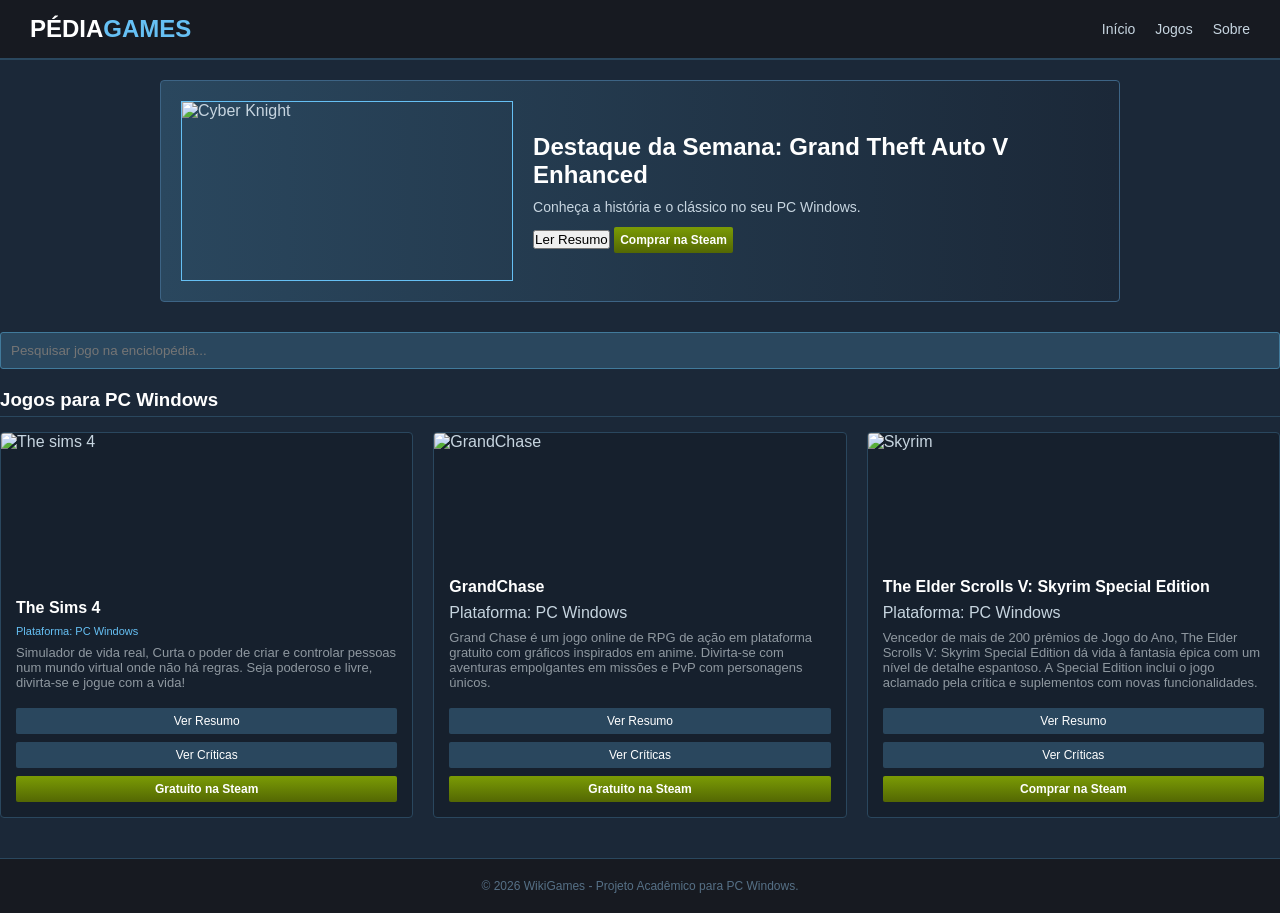
==== index.html @ 30bc3f7d "mudando a crítica de gc" ====
<!DOCTYPE html>
<html lang="pt-BR">
<head>
    <meta charset="UTF-8">
    <meta name="viewport" content="width=device-width, initial-scale=1.0">
    <title>PédiaGames</title>
    <link rel="stylesheet" href="style.css">
</head>
<body>
    <!-- Cabeçalho -->
    <header>
        <div class="logo">Pédia<span>Games</span></div>
        <nav>
            <ul>
                <li><a href="#">Início</a></li>
                <li><a href="#" onclick="mostrarInfo('Jogos Disponíveis', '📚 Jogos catalogados na enciclopédia:\n\n• The Sims 4\n• GrandChase\n• The Elder Scrolls V: Skyrim Special Edition\n• Grand Theft Auto V Enhanced')">Jogos</a></li>
                <li><a href="#" onclick="mostrarInfo('Sobre o PédiaGames', 'O PédiaGames é uma enciclopédia digital desenvolvida para entusiastas de PC Windows. Nosso objetivo é catalogar informações essenciais, histórias e resumos rápidos dos melhores jogos de computador, servindo como um guia prático e acessível.')">Sobre</a></li>
            </ul>
        </nav>
    </header>

    <!-- Conteúdo Principal -->
    <div class="container">

        <!-- Destaque -->
       <div class="destaque">
    <img src="https://shared.fastly.steamstatic.com/store_item_assets/steam/apps/3240220/4c8d7ce5142a528bdac68c093bd1bcc720e2baee/capsule_616x353.jpg?t=1781187782" alt="Cyber Knight">
    <div class="destaque-info">
        <h2>Destaque da Semana: Grand Theft Auto V Enhanced</h2>
        <p>Conheça a história e o clássico no seu PC Windows.</p>
     <button onclick="mostrarInfo('Grand Theft Auto V Enhanced', 'Grand Theft Auto V no PC é a versão definitiva e tecnicamente mais avançada do clássico da Rockstar Games. Focado na experiência completa de mundo aberto, o título oferece gráficos em altíssima resolução, taxa de quadros desbloqueada, suporte a monitores ultrawide, resoluções em até 4K e uma vasta gama de configurações gráficas avançadas para personalização. O jogo brilha fortemente no aspecto online através do GTA Online, um mundo dinâmico e multijogador em constante evolução. Nele, você pode construir seu próprio império criminoso, participar de golpes elaborados (heists), corridas e eventos junto com amigos, com servidores que suportam comunidades ativas, conteúdos atualizados regularmente e suporte completo a mods na campanha solo para enriquecer ainda mais a experiência.')">Ler Resumo</button>
     <a href="https://store.steampowered.com/app/3240220/Grand_Theft_Auto_V_Enhanced/" target="_blank" class="btn-steam">Comprar na Steam</a>
    </div>
</div>
        </div>

        <!-- Pesquisa -->
        <div class="filtros">
            <input type="text" id="pesquisa" placeholder="Pesquisar jogo na enciclopédia..." onkeyup="filtrarJogos()">
        </div>

        <!-- Lista de Jogo
         <!-- Lista de Jogos (Apenas PC Windows) -->
        <h3>Jogos para PC Windows</h3>
        <div class="grid-jogos" id="listaJogos">
            
           <!-- Card 1 -->
            <div class="card-jogo">
                <img src="https://shared.fastly.steamstatic.com/store_item_assets/steam/apps/1222670/header.jpg?t=1790028362" alt="The sims 4">
                <div class="card-body">
                    <h4>The Sims 4</h4>
                    <div class="categoria">Plataforma: PC Windows</div>
                    <p class="descricao-curta">Simulador de vida real, Curta o poder de criar e controlar pessoas num mundo virtual onde não há regras. Seja poderoso e livre, divirta-se e jogue com a vida!</p>
                    <div class="botoes-card">
                        <button class="btn-info" onclick="mostrarInfo('The Sims 4', 'The Sims 4 é o quarto título da aclamada franquia de simuladores de vida desenvolvida pela Maxis e publicada pela Electronic Arts (EA). Lançado originalmente para PC, o jogo redefine a experiência de criar e controlar pessoas virtuais, conhecidas como Sims, em um mundo aberto a escolhas, criatividade e personalização.')">Ver Resumo</button>
<!-- Botão de Avaliações específico do The Sims 4 -->
                        <button class="btn-info" onclick="mostrarInfo('The sims 4 - Avaliações', '⭐ Nota da Crítica: 4.3 de 5 estrelas (⭐⭐⭐⭐☆).\n\n💬 Análise:\n O simulador merece 5 estrelas em criatividade e ferramentas de criação, mas cai para 3 estrelas ou menos no quesito custo-benefício e estabilidade técnica')">Ver Críticas</button>
                       
                     <a href="https://store.steampowered.com/app/1222670/The_Sims_4/" target="_blank" class="btn-steam">Gratuito na Steam</a>
                    </div>
                </div>
            </div>

            <!-- Card 2 -->
            <div class="card-jogo">
                <img src="https://shared.fastly.steamstatic.com/store_item_assets/steam/apps/985810/c6dff0803e0d9a9b2a415cd40c4cfa3bd846d091/header.jpg?t=1786514946" alt="GrandChase">
                <div class="card-body">
                    <h4>GrandChase</h4>
                    <div class="categoria-plataforma">Plataforma: PC Windows</div>
                    <p class="descricao-curta">Grand Chase é um jogo online de RPG de ação em plataforma gratuito com gráficos inspirados em anime. Divirta-se com aventuras empolgantes em missões e PvP com personagens únicos.</p>
                    <div class="botoes-card">
                        <button class="btn-info" onclick="mostrarInfo('GrandChase', 'Grand Chase (atualmente relançado como Grand Chase Classic) é um jogo online gratuito no estilo ação RPG de plataforma 2D (side-scrolling) com gráficos inspirados em anime, desenvolvido pela empresa sul-coreana KOG. O jogo marcou gerações e conquistou uma legião enorme de fãs ao redor do mundo, especialmente no Brasil.')">Ver Resumo</button>
                       <!-- Botão de Avaliações específico do GrandChase -->
                        <button class="btn-info" onclick="mostrarInfo('Grandchase- Avaliações', '⭐ Nota da Crítica:  5 de 5 estrelas (⭐⭐⭐☆☆).\n\n💬 Análise:\n  O jogo merece 5 estrelas como uma viagem no tempo para quem quer matar a saudade dos velhos tempos, mas cai para 2 estrelas na opinião de quem busca um RPG equilibrado, moderno e que respeite o tempo e o bolso do jogador \n \n JOGAÇO!!!\'\'')">Ver Críticas</button>
                        <a href="https://store.steampowered.com/app/985810/GrandChase/" target="_blank" class="btn-steam">Gratuito na Steam</a>
                    </div>
                </div>
            </div>

            <!-- Card 3 -->
            <div class="card-jogo">
                <img src="https://shared.fastly.steamstatic.com/store_item_assets/steam/apps/489830/header.jpg?t=1786648247" alt="Skyrim">
                <div class="card-body">
                    <h4>The Elder Scrolls V: Skyrim Special Edition</h4>
                    <div class="categoria-plataforma">Plataforma: PC Windows</div>
                    <p class="descricao-curta">Vencedor de mais de 200 prêmios de Jogo do Ano, The Elder Scrolls V: Skyrim Special Edition dá vida à fantasia épica com um nível de detalhe espantoso. A Special Edition inclui o jogo aclamado pela crítica e suplementos com novas funcionalidades.</p>
                    <div class="botoes-card">
                        <button class="btn-info" onclick="mostrarInfo('The Elder Scrolls V: Skyrim Special Edition', 'The Elder Scrolls V: Skyrim Special Edition é a versão remasterizada e definitiva do aclamado RPG de mundo aberto da Bethesda, ambientada na gélida província de Skyrim. Na pele do Dragonborn, o único capaz de deter o retorno do dragão ancestral Alduin, você explora livremente um vasto território tomado por uma guerra civil, desenvolvendo seu próprio estilo de combate — seja com espadas, arcos ou magias. Esta edição aprimorada reúne gráficos totalmente remodelados, todos os três DLCs oficiais (Dawnguard, Hearthfire e Dragonborn) e suporte completo a mods na versão de PC, elevando a imersão e a liberdade de escolha a um patamar lendário.')">Ver Resumo</button>
                        <!-- Botão de Avaliações específico do Skyrim -->
                        <button class="btn-info" onclick="mostrarInfo('Skyrim - Avaliações', '⭐ Nota da Crítica: 4.6 de 5 estrelas (⭐⭐⭐⭐⭐).\n\n💬 Análise:\n O jogo merece 5 estrelas indiscutíveis pelo conteúdo, longevidade infinita e impacto no mundo dos games, mas cai para 3.5 estrelas no quesito \'polimento técnico e suporte oficial aos países que falam português.\'')">Ver Críticas</button>
                        <a href="https://store.steampowered.com/app/489830/The_Elder_Scrolls_V_Skyrim_Special_Edition/?l=portuguese" target="_blank" class="btn-steam">Comprar na Steam</a>
                    </div>
                </div>
            </div>

        </div>

    </div>
    <!-- Rodapé -->
    <footer>
        <p>&copy; 2026 WikiGames - Projeto Acadêmico para PC Windows.</p>
    </footer>
    <!-- Modal Informativo -->
    <div class="modal" id="modalWiki">
        <div class="modal-conteudo">
            <h3 id="tituloModal">Título do Jogo</h3>
            <p id="textoModal">Informações detalhadas...</p>
            <button class="fechar-modal" onclick="fecharModal()">Fechar</button>
        </div>
    </div>

    <script src="script.js"></script>
</body>
</html>
---- style.css ----
* {
    margin: 0;
    padding: 0;
    box-sizing: border-box;
    font-family: Arial, sans-serif;
}

body {
    background-color: #1b2838;
    color: #c7d5e0;
}

/* Cabeçalho */
header {
    background-color: #171a21;
    padding: 15px 30px;
    display: flex;
    justify-content: space-between;
    align-items: center;
    border-bottom: 2px solid #2a475e;
}

.logo {
    color: #ffffff;
    font-size: 24px;
    font-weight: bold;
    text-transform: uppercase;
}

.logo span {
    color: #66c0f4;
}

nav ul {
    list-style: none;
    display: flex;
    gap: 20px;
}

nav ul li a {
    color: #c7d5e0;
    text-decoration: none;
    font-size: 14px;
}

nav ul li a:hover {
    color: #ffffff;
}

/* Container Principal */
.container {
    max-width: 1000px;
    margin: 20px auto;
    padding: 0 20px;
}

/* Banner de Destaque */
.destaque {
    background: linear-gradient(to right, #2a475e, #1b2838);
    border: 1px solid #3d6485;
    padding: 20px;
    margin-bottom: 30px;
    display: flex;
    gap: 20px;
    align-items: center;
    border-radius: 4px;
}

.destaque img {
    width: 350px;
    height: 180px;
    object-fit: cover;
    border: 1px solid #66c0f4;
}

.destaque-info h2 {
    color: #ffffff;
    margin-bottom: 10px;
}

.destaque-info p {
    margin-bottom: 15px;
    font-size: 14px;
}

/* Campo de Pesquisa */
.filtros {
    margin-bottom: 20px;
}

.filtros input {
    width: 100%;
    padding: 10px;
    background-color: #2a475e;
    border: 1px solid #417a9b;
    color: white;
    border-radius: 3px;
}

/* Grade de Cards */
h3 {
    color: #ffffff;
    margin-bottom: 15px;
    border-bottom: 1px solid #2a475e;
    padding-bottom: 5px;
}

.grid-jogos {
    display: grid;
    grid-template-columns: repeat(3, 1fr);
    gap: 20px;
}

.card-jogo {
    background-color: #16202d;
    border: 1px solid #2a475e;
    border-radius: 4px;
    overflow: hidden;
    transition: transform 0.2s;
    display: flex;
    flex-direction: column;
    justify-content: space-between;
}

.card-jogo:hover {
    transform: scale(1.03);
    border-color: #66c0f4;
}

.card-jogo img {
    width: 100%;
    height: 130px;
    object-fit: cover;
}

.card-body {
    padding: 15px;
    display: flex;
    flex-direction: column;
    gap: 8px;
}

.card-body h4 {
    color: #ffffff;
    font-size: 16px;
}

.categoria {
    font-size: 11px;
    color: #66c0f4;
}

.descricao-curta {
    font-size: 13px;
    color: #8f98a0;
    margin-bottom: 5px;
}

/* Botões do Card */
.botoes-card {
    display: flex;
    flex-direction: column;
    gap: 8px;
    margin-top: 5px;
}

.btn-info {
    background: #2a475e;
    border: none;
    color: white;
    padding: 6px;
    border-radius: 2px;
    cursor: pointer;
    font-size: 12px;
}

.btn-info:hover {
    background: #3d6485;
}

.btn-steam {
    background: linear-gradient(to bottom, #799905 5%, #536703 100%);
    border: none;
    color: white;
    padding: 6px;
    border-radius: 2px;
    text-align: center;
    text-decoration: none;
    font-size: 12px;
    font-weight: bold;
}

.btn-steam:hover {
    background: linear-gradient(to bottom, #8fae08 5%, #607904 100%);
}

/* Rodapé */
footer {
    text-align: center;
    padding: 20px;
    margin-top: 40px;
    background-color: #171a21;
    color: #567086;
    font-size: 12px;
    border-top: 1px solid #2a475e;
}

/* Modal */
.modal {
    display: none;
    position: fixed;
    top: 0; left: 0; width: 100%; height: 100%;
    background-color: rgba(0,0,0,0.8);
    justify-content: center;
    align-items: center;
}

.modal-conteudo {
    background-color: #2a475e;
    padding: 30px;
    border-radius: 5px;
    text-align: left;
    width: 400px;
    border: 1px solid #66c0f4;
    display: flex;
    flex-direction: column;
    gap: 15px;
}

.modal-conteudo h3 {
    color: #ffffff;
    border-bottom: 1px solid #417a9b;
    padding-bottom: 5px;
}

.modal-conteudo p {
    font-size: 14px;
    line-height: 1.5;
    color: #c7d5e0;
}

.fechar-modal {
    background-color: #c0392b;
    color: white;
    border: none;
    padding: 8px;
    border-radius: 3px;
    cursor: pointer;
    font-size: 12px;
    align-self: flex-end;
}
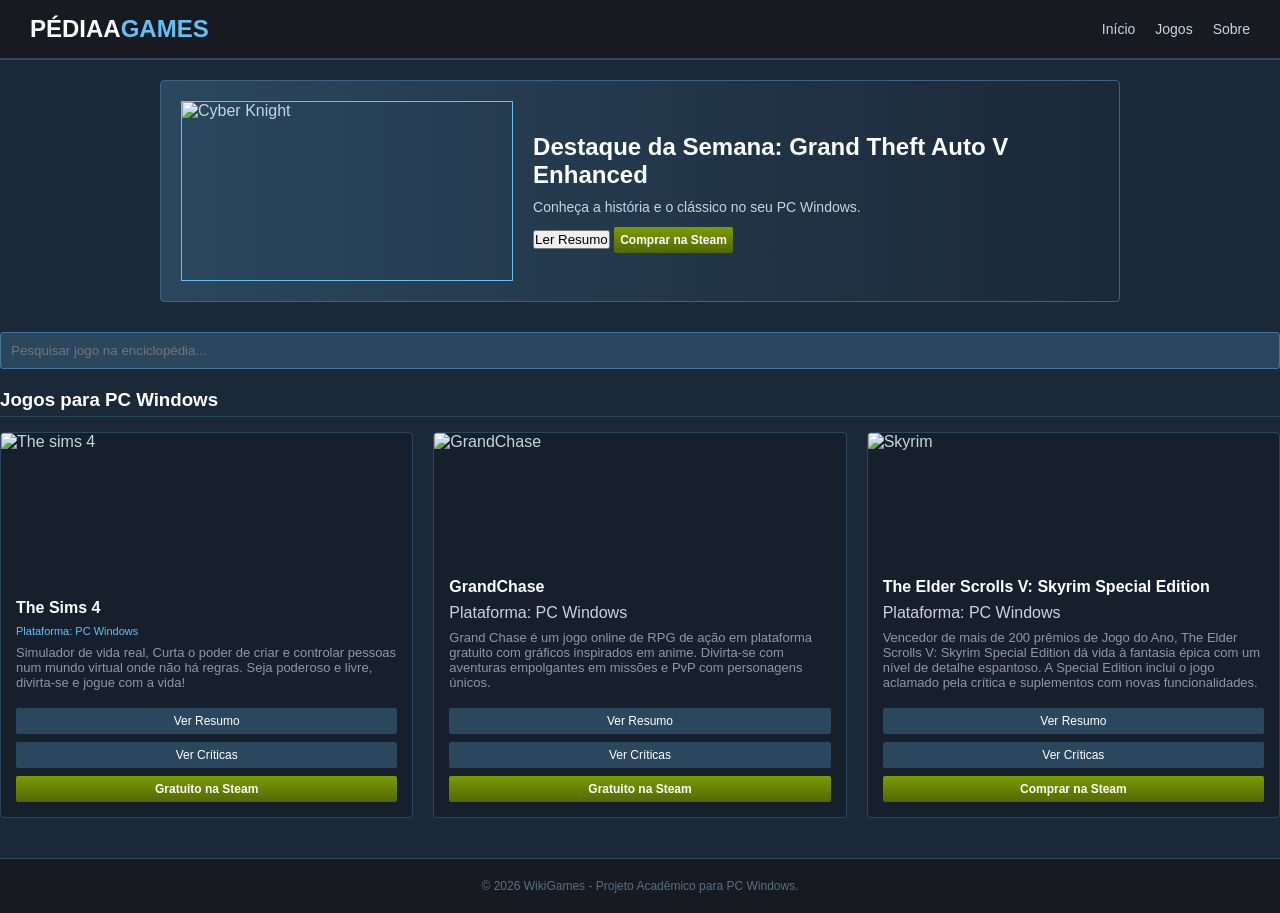
==== commit f9ce7c4e: "mudar titulo" ====
--- a/index.html
+++ b/index.html
@@ -9,7 +9,7 @@
 <body>
     <!-- Cabeçalho -->
     <header>
-        <div class="logo">Pédia<span>Games</span></div>
+        <div class="logo">Pédiaa<span>Games</span></div>
         <nav>
             <ul>
                 <li><a href="#">Início</a></li>
@@ -62,16 +62,16 @@
             </div>
 
             <!-- Card 2 -->
-            <div class="card-jogo">
+            <div class="card-jogo"!>
                 <img src="https://shared.fastly.steamstatic.com/store_item_assets/steam/apps/985810/c6dff0803e0d9a9b2a415cd40c4cfa3bd846d091/header.jpg?t=1786514946" alt="GrandChase">
                 <div class="card-body">
                     <h4>GrandChase</h4>
-                    <div class="categoria-plataforma">Plataforma: PC Windows</div>
+                    <div class="categoria-plataforma">Plataforma: PC Windows</div> 
                     <p class="descricao-curta">Grand Chase é um jogo online de RPG de ação em plataforma gratuito com gráficos inspirados em anime. Divirta-se com aventuras empolgantes em missões e PvP com personagens únicos.</p>
                     <div class="botoes-card">
                         <button class="btn-info" onclick="mostrarInfo('GrandChase', 'Grand Chase (atualmente relançado como Grand Chase Classic) é um jogo online gratuito no estilo ação RPG de plataforma 2D (side-scrolling) com gráficos inspirados em anime, desenvolvido pela empresa sul-coreana KOG. O jogo marcou gerações e conquistou uma legião enorme de fãs ao redor do mundo, especialmente no Brasil.')">Ver Resumo</button>
                        <!-- Botão de Avaliações específico do GrandChase -->
-                        <button class="btn-info" onclick="mostrarInfo('Grandchase- Avaliações', '⭐ Nota da Crítica:  5 de 5 estrelas (⭐⭐⭐☆☆).\n\n💬 Análise:\n  O jogo merece 5 estrelas como uma viagem no tempo para quem quer matar a saudade dos velhos tempos, mas cai para 2 estrelas na opinião de quem busca um RPG equilibrado, moderno e que respeite o tempo e o bolso do jogador \n \n JOGAÇO!!!\'\'')">Ver Críticas</button>
+                        <button class="btn-info" onclick="mostrarInfo('Grandchase- Avaliações', '⭐ Nota da Crítica:  3.3 de 5 estrelas (⭐⭐⭐☆☆).\n\n💬 Análise:\n  O jogo merece 5 estrelas como uma viagem no tempo para quem quer matar a saudade dos velhos tempos, mas cai para 2 estrelas na opinião de quem busca um RPG equilibrado, moderno e que respeite o tempo e o bolso do jogador \n \n \'\'')">Ver Críticas</button>
                         <a href="https://store.steampowered.com/app/985810/GrandChase/" target="_blank" class="btn-steam">Gratuito na Steam</a>
                     </div>
                 </div>
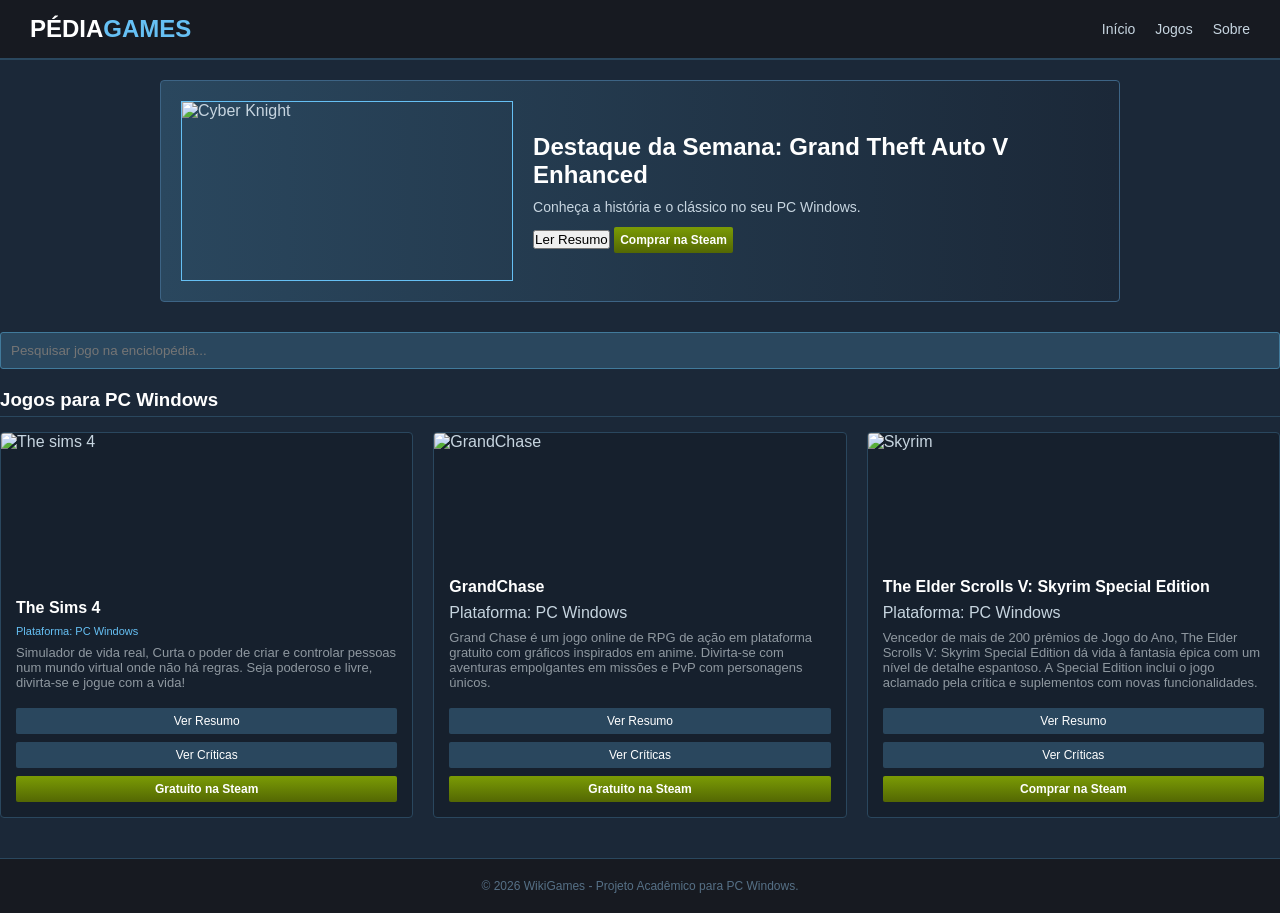
==== commit 3d07b28e: "mudar titulo" ====
--- a/index.html
+++ b/index.html
@@ -9,7 +9,7 @@
 <body>
     <!-- Cabeçalho -->
     <header>
-        <div class="logo">Pédiaa<span>Games</span></div>
+        <div class="logo">Pédia<span>Games</span></div>
         <nav>
             <ul>
                 <li><a href="#">Início</a></li>
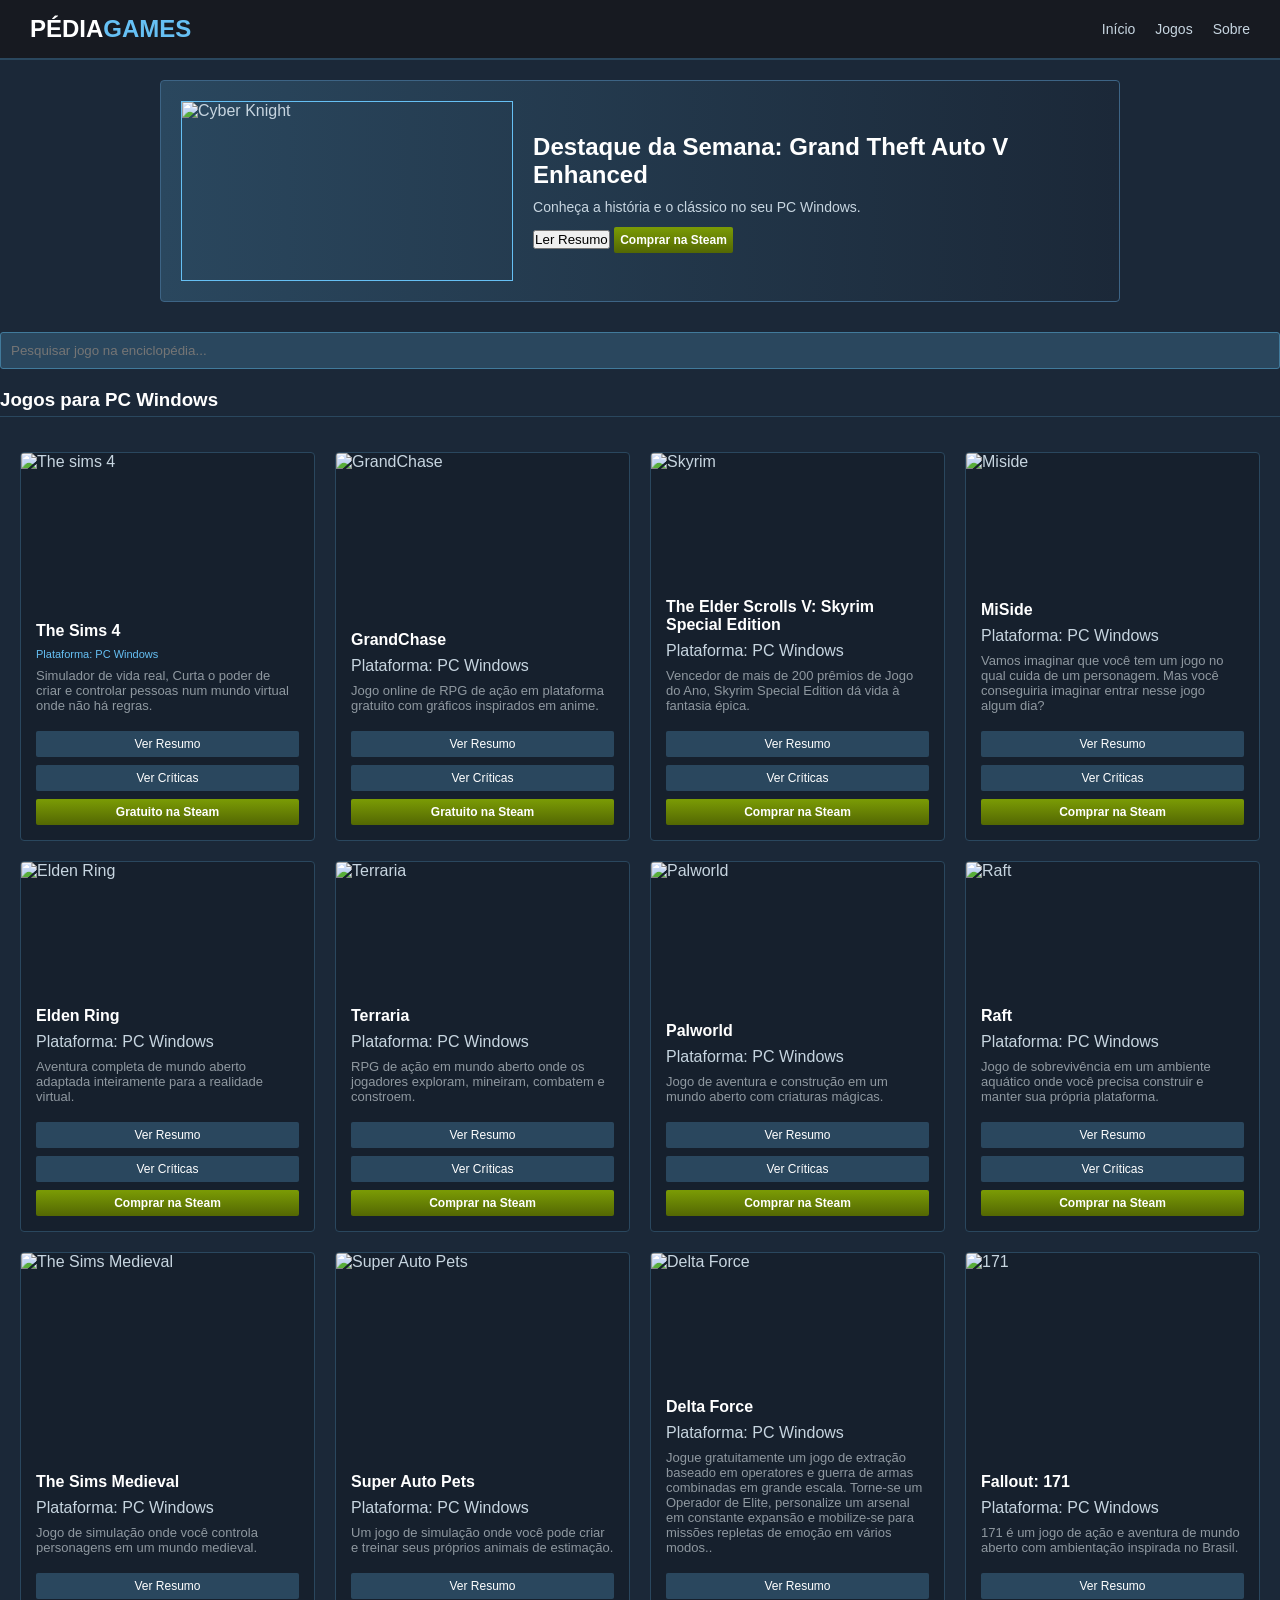
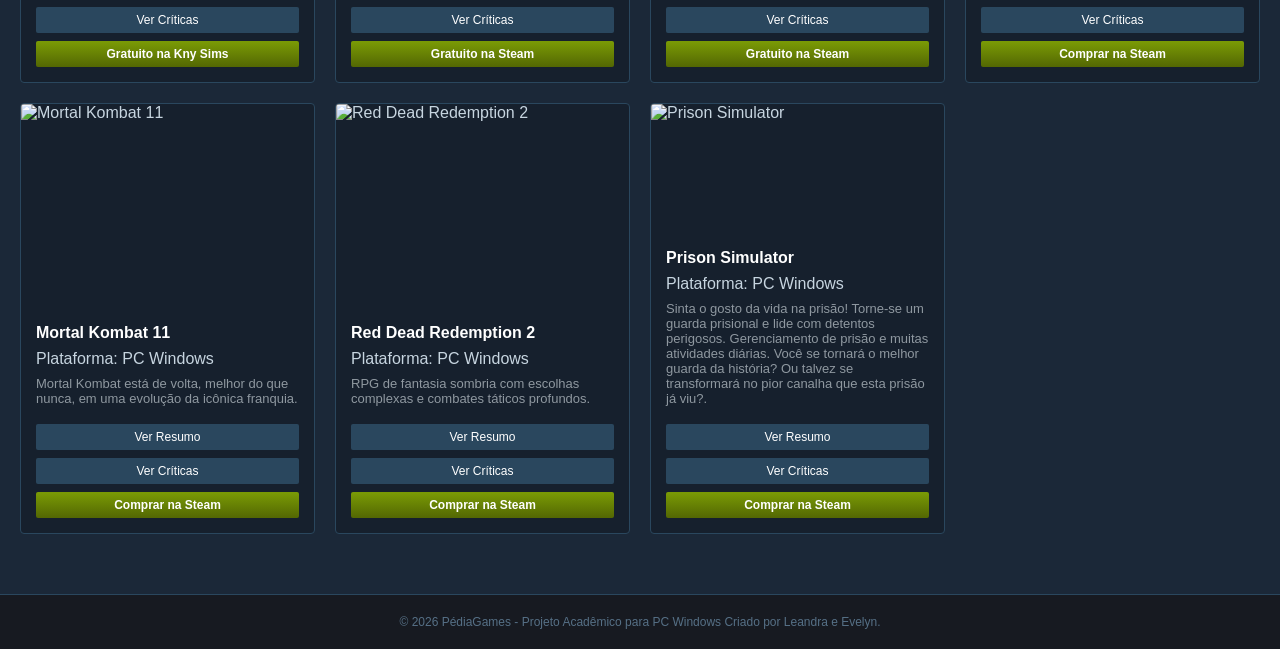
==== commit 0c361c56: "lista de jogos e rodape" ====
--- a/index.html
+++ b/index.html
@@ -1,6 +1,7 @@
 <!DOCTYPE html>
 <html lang="pt-BR">
 <head>
+   <head> <meta name="viewport" content="width=device-width, initial-scale=1.0"> </head>
     <meta charset="UTF-8">
     <meta name="viewport" content="width=device-width, initial-scale=1.0">
     <title>PédiaGames</title>
@@ -38,67 +39,239 @@
         <div class="filtros">
             <input type="text" id="pesquisa" placeholder="Pesquisar jogo na enciclopédia..." onkeyup="filtrarJogos()">
         </div>
-
-        <!-- Lista de Jogo
-         <!-- Lista de Jogos (Apenas PC Windows) -->
+<!-- Lista de Jogos (Apenas PC Windows) -->
         <h3>Jogos para PC Windows</h3>
         <div class="grid-jogos" id="listaJogos">
             
-           <!-- Card 1 -->
+            <!-- Card 1: The Sims 4 -->
             <div class="card-jogo">
                 <img src="https://shared.fastly.steamstatic.com/store_item_assets/steam/apps/1222670/header.jpg?t=1790028362" alt="The sims 4">
                 <div class="card-body">
                     <h4>The Sims 4</h4>
                     <div class="categoria">Plataforma: PC Windows</div>
-                    <p class="descricao-curta">Simulador de vida real, Curta o poder de criar e controlar pessoas num mundo virtual onde não há regras. Seja poderoso e livre, divirta-se e jogue com a vida!</p>
-                    <div class="botoes-card">
-                        <button class="btn-info" onclick="mostrarInfo('The Sims 4', 'The Sims 4 é o quarto título da aclamada franquia de simuladores de vida desenvolvida pela Maxis e publicada pela Electronic Arts (EA). Lançado originalmente para PC, o jogo redefine a experiência de criar e controlar pessoas virtuais, conhecidas como Sims, em um mundo aberto a escolhas, criatividade e personalização.')">Ver Resumo</button>
-<!-- Botão de Avaliações específico do The Sims 4 -->
-                        <button class="btn-info" onclick="mostrarInfo('The sims 4 - Avaliações', '⭐ Nota da Crítica: 4.3 de 5 estrelas (⭐⭐⭐⭐☆).\n\n💬 Análise:\n O simulador merece 5 estrelas em criatividade e ferramentas de criação, mas cai para 3 estrelas ou menos no quesito custo-benefício e estabilidade técnica')">Ver Críticas</button>
-                       
-                     <a href="https://store.steampowered.com/app/1222670/The_Sims_4/" target="_blank" class="btn-steam">Gratuito na Steam</a>
-                    </div>
-                </div>
-            </div>
-
-            <!-- Card 2 -->
-            <div class="card-jogo"!>
+                    <p class="descricao-curta">Simulador de vida real, Curta o poder de criar e controlar pessoas num mundo virtual onde não há regras.</p>
+                    <div class="botoes-card">
+                        <button class="btn-info" onclick="mostrarInfo('The Sims 4', 'Desenvolvido pela Maxis e publicado pela Electronic Arts (EA), The Sims 4 redefine a experiência clássica de simulação de vida. O jogo permite personalizar detalhadamente a aparência, a personalidade e as aspirações de avanço dos Sims, construindo casas espetaculares e controlando o dia a dia, as carreiras, os romances e as amizades das personagens num ambiente repleto de liberdade criativa.')">Ver Resumo</button>
+                        <button class="btn-info" onclick="mostrarInfo('The Sims 4 - Avaliações', '⭐ Nota da Crítica: 4.3 de 5 estrelas (⭐⭐⭐⭐☆). O simulador destaca-se pelas excelentes ferramentas de criação e criatividade ilimitada, embora perca alguns pontos no quesito de custo-benefício devido à grande quantidade de expansões e na estabilidade técnica ao longo do tempo. ')">Ver Críticas</button>
+                        <a href="https://store.steampowered.com/app/1222670/The_Sims_4/" target="_blank" class="btn-steam">Gratuito na Steam</a>
+                    </div>
+                </div>
+            </div>
+
+            <!-- Card 2: GrandChase -->
+            <div class="card-jogo">
                 <img src="https://shared.fastly.steamstatic.com/store_item_assets/steam/apps/985810/c6dff0803e0d9a9b2a415cd40c4cfa3bd846d091/header.jpg?t=1786514946" alt="GrandChase">
                 <div class="card-body">
                     <h4>GrandChase</h4>
                     <div class="categoria-plataforma">Plataforma: PC Windows</div> 
-                    <p class="descricao-curta">Grand Chase é um jogo online de RPG de ação em plataforma gratuito com gráficos inspirados em anime. Divirta-se com aventuras empolgantes em missões e PvP com personagens únicos.</p>
-                    <div class="botoes-card">
-                        <button class="btn-info" onclick="mostrarInfo('GrandChase', 'Grand Chase (atualmente relançado como Grand Chase Classic) é um jogo online gratuito no estilo ação RPG de plataforma 2D (side-scrolling) com gráficos inspirados em anime, desenvolvido pela empresa sul-coreana KOG. O jogo marcou gerações e conquistou uma legião enorme de fãs ao redor do mundo, especialmente no Brasil.')">Ver Resumo</button>
-                       <!-- Botão de Avaliações específico do GrandChase -->
-                        <button class="btn-info" onclick="mostrarInfo('Grandchase- Avaliações', '⭐ Nota da Crítica:  3.3 de 5 estrelas (⭐⭐⭐☆☆).\n\n💬 Análise:\n  O jogo merece 5 estrelas como uma viagem no tempo para quem quer matar a saudade dos velhos tempos, mas cai para 2 estrelas na opinião de quem busca um RPG equilibrado, moderno e que respeite o tempo e o bolso do jogador \n \n \'\'')">Ver Críticas</button>
+                    <p class="descricao-curta">Jogo online de RPG de ação em plataforma gratuito com gráficos inspirados em anime.</p>
+                    <div class="botoes-card">
+                        <button class="btn-info" onclick="mostrarInfo('GrandChase', 'Desenvolvido pela empresa sul-coreana KOG (atualmente relançado como Grand Chase Classic), GrandChase é um jogo online de grande sucesso que marcou gerações de jogadores, especialmente no Brasil. O título combina combates dinâmicos de ação em estilo plataforma com progressão de RPG, permitindo escolher entre uma enorme variedade de heróis com habilidades exclusivas para enfrentar missões desafiadoras e duelos de PvP.')">Ver Resumo</button>
+                        <button class="btn-info" onclick="mostrarInfo('Grandchase - Avaliações', '⭐ Nota da Crítica: 3.3 de 5 estrelas (⭐⭐⭐☆☆).   Análise: O jogo brilha intensamente como uma excelente viagem no tempo para quem quer matar saudades dos velhos tempos e reencontrar velhos amigos, mas perde alguns pontos na opinião de quem procura um RPG moderno, equilibrado e que respeite o tempo e o investimento do jogador.   ')">Ver Críticas</button>
                         <a href="https://store.steampowered.com/app/985810/GrandChase/" target="_blank" class="btn-steam">Gratuito na Steam</a>
                     </div>
                 </div>
             </div>
 
-            <!-- Card 3 -->
+            <!-- Card 3: Skyrim Special Edition -->
             <div class="card-jogo">
                 <img src="https://shared.fastly.steamstatic.com/store_item_assets/steam/apps/489830/header.jpg?t=1786648247" alt="Skyrim">
                 <div class="card-body">
                     <h4>The Elder Scrolls V: Skyrim Special Edition</h4>
                     <div class="categoria-plataforma">Plataforma: PC Windows</div>
-                    <p class="descricao-curta">Vencedor de mais de 200 prêmios de Jogo do Ano, The Elder Scrolls V: Skyrim Special Edition dá vida à fantasia épica com um nível de detalhe espantoso. A Special Edition inclui o jogo aclamado pela crítica e suplementos com novas funcionalidades.</p>
-                    <div class="botoes-card">
-                        <button class="btn-info" onclick="mostrarInfo('The Elder Scrolls V: Skyrim Special Edition', 'The Elder Scrolls V: Skyrim Special Edition é a versão remasterizada e definitiva do aclamado RPG de mundo aberto da Bethesda, ambientada na gélida província de Skyrim. Na pele do Dragonborn, o único capaz de deter o retorno do dragão ancestral Alduin, você explora livremente um vasto território tomado por uma guerra civil, desenvolvendo seu próprio estilo de combate — seja com espadas, arcos ou magias. Esta edição aprimorada reúne gráficos totalmente remodelados, todos os três DLCs oficiais (Dawnguard, Hearthfire e Dragonborn) e suporte completo a mods na versão de PC, elevando a imersão e a liberdade de escolha a um patamar lendário.')">Ver Resumo</button>
-                        <!-- Botão de Avaliações específico do Skyrim -->
-                        <button class="btn-info" onclick="mostrarInfo('Skyrim - Avaliações', '⭐ Nota da Crítica: 4.6 de 5 estrelas (⭐⭐⭐⭐⭐).\n\n💬 Análise:\n O jogo merece 5 estrelas indiscutíveis pelo conteúdo, longevidade infinita e impacto no mundo dos games, mas cai para 3.5 estrelas no quesito \'polimento técnico e suporte oficial aos países que falam português.\'')">Ver Críticas</button>
+                    <p class="descricao-curta">Vencedor de mais de 200 prêmios de Jogo do Ano, Skyrim Special Edition dá vida à fantasia épica.</p>
+                    <div class="botoes-card">
+                        <button class="btn-info" onclick="mostrarInfo('Skyrim', 'Desenvolvido pela Bethesda Game Studios, The Elder Scrolls V: Skyrim Special Edition coloca o jogador na pele do Dragonborn (o Dovahkiin), o único capaz de deter o retorno do dragão ancestral Alduin. Explora-se livremente um vasto território tomado por uma guerra civil, desenvolvendo o seu próprio estilo de combate — seja com espadas, arcos ou magias. Esta edição aprimorada reúne gráficos totalmente remodelados, todos os três DLCs oficiais (Dawnguard, Hearthfire e Dragonborn) e suporte completo a mods na versão de PC, elevando a imersão e a liberdade de escolha a um patamar lendário.')">Ver Resumo</button>
+                        <button class="btn-info" onclick="mostrarInfo('Skyrim - Avaliações', '⭐ Nota da Crítica: 4.6 de 5 estrelas (⭐⭐⭐⭐⭐).   Análise: O jogo merece 5 estrelas indiscutíveis pelo conteúdo, longevidade infinita e impacto histórico no mundo dos videojogos, mas cai para 3.5 estrelas no quesito do polimento técnico e do suporte oficial aos idiomas locais.  ')">Ver Críticas</button>
                         <a href="https://store.steampowered.com/app/489830/The_Elder_Scrolls_V_Skyrim_Special_Edition/?l=portuguese" target="_blank" class="btn-steam">Comprar na Steam</a>
                     </div>
                 </div>
             </div>
 
-        </div>
-
-    </div>
+            <!-- Card 4: Miside -->
+            <div class="card-jogo">
+                <img src="https://shared.fastly.steamstatic.com/store_item_assets/steam/apps/2527500/capsule_616x353.jpg?t=1781766453" alt="Miside">
+                <div class="card-body">
+                    <h4>MiSide</h4>
+                    <div class="categoria-plataforma">Plataforma: PC Windows</div>
+                    <p class="descricao-curta">Vamos imaginar que você tem um jogo no qual cuida de um personagem. Mas você conseguiria imaginar entrar nesse jogo algum dia?</p>
+                    <div class="botoes-card">
+                        <button class="btn-info" onclick="mostrarInfo('Miside', 'Desenvolvido pelo estúdio indie AIHASTO, MiSide começa de forma leve e acolhedora: o protagonista baixa um jogo de celular onde interage, joga minigames e realiza tarefas cotidianas com sua namorada virtual, uma personagem de anime chamada Mita. No entanto, após avançar nos dias virtuais, a realidade se distorce e o jogador é inexplicavelmente puxado para dentro do mundo 3D do jogo, encontrando Mita cara a cara. O que parecia um simulador aconchegante evolui rapidamente para uma narrativa metaficcional de terror, onde a obsessão da personagem se revela mortal, revelando diferentes versões/clones de Mita, segredos sombrios e uma atmosfera claustrofóbica que mistura visuais fofos em estilo anime com cenas chocantes de suspense e horror.')">Ver Resumo</button>
+                        <button class="btn-info" onclick="mostrarInfo('Miside - Avaliações', '⭐ Nota da Crítica: 4.6 de 5 estrelas (⭐⭐⭐⭐⭐). Os críticos destacam que o jogo merece pontuação máxima pela originalidade, atmosfera imersiva e por subverter perfeitamente o gênero de simuladores fofos em uma experiência de terror psicológico inesquecível, caindo muito pouco apenas em termos de duração por ser uma experiência mais direta.')">Ver Críticas</button>
+                        <a href="https://store.steampowered.com/app/2527500/MiSide/" target="_blank" class="btn-steam">Comprar na Steam</a>
+                    </div>
+                </div>
+            </div>
+
+            <!-- Card 5: Elden Ring -->
+            <div class="card-jogo">
+                <img src="https://shared.fastly.steamstatic.com/store_item_assets/steam/apps/1245620/header.jpg?t=1655227702" alt="Elden Ring">
+                <div class="card-body">
+                    <h4>Elden Ring</h4>
+                    <div class="categoria-plataforma">Plataforma: PC Windows</div>
+                    <p class="descricao-curta">Aventura completa de mundo aberto adaptada inteiramente para a realidade virtual.</p>
+                    <div class="botoes-card">
+                        <button class="btn-info" onclick="mostrarInfo('Elden Ring', 'Ambientado nas Terras Intermédias, o jogo segue a jornada do Maculado, um exilado que retorna após a fragmentação do Anel Prístino (Elden Ring) e o desaparecimento da rainha Marika. O objetivo do jogador é explorar um vasto mundo aberto interconectado, derrotar os poderosos semideuses que corromperam os pedaços do anel (as Grandes Runas), consertar o artefato e ascender como o novo Lorde Prístino. É amplamente aclamado pela sua liberdade de exploração incomparável, combate desafiador e uma rica construção de mundo de fantasia sombria.')">Ver Resumo</button>
+                        <button class="btn-info" onclick="mostrarInfo('Elden Ring - Avaliações', '⭐ Nota da Crítica: 4.8 de 5 estrelas (⭐⭐⭐⭐⭐). Os críticos elogiam a jogabilidade, a narrativa e a qualidade geral do jogo.')">Ver Críticas</button>
+                        <a href="https://store.steampowered.com/app/1245620/Elden_Ring/" target="_blank" class="btn-steam">Comprar na Steam</a>
+                    </div>
+                </div>
+            </div>
+
+            <!-- Card 6: terraria -->
+            <div class="card-jogo">
+                <img src="https://shared.fastly.steamstatic.com/store_item_assets/steam/apps/105600/header.jpg?t=1716301389" alt="Terraria">
+                <div class="card-body">
+                    <h4>Terraria</h4>
+                    <div class="categoria-plataforma">Plataforma: PC Windows</div>
+                    <p class="descricao-curta">RPG de ação em mundo aberto onde os jogadores exploram, mineiram, combatem e constroem.</p>
+                    <div class="botoes-card">
+                        <button class="btn-info" onclick="mostrarInfo('Terraria', 'Desenvolvido pelo Re-Logic, Terraria coloca o jogador em um vasto mundo gerado proceduralmente, onde tudo pode ser minerado, construído e moldado. Começando apenas com ferramentas básicas, você deve coletar recursos cavando nas profundezas da terra, construir abrigos para atrair NPCs úteis, forjar armaduras poderosas e fabricar armas mágicas ou de longo alcance. O jogo vai muito além de uma simples construção de blocos, contando com uma progressão profunda focada em exploração de biomas perigosos, masmorras misteriosas e uma imensa variedade de chefes épicos que testam as habilidades do jogador.')">Ver Resumo</button>
+                        <button class="btn-info" onclick="mostrarInfo('Terraria - Avaliações', '⭐ Nota da Crítica: 4.5 de 5 estrelas.Uma obra-prima do gênero sandbox que oferece centenas de horas de conteúdo altamente viciante e atualizações constantes, embora o começo possa parecer um pouco complexo para jogadores que estão a dar os primeiros passos no estilo de sobrevivência e exploração.')">Ver Críticas</button>
+                        <a href="https://store.steampowered.com/app/105600/Terraria/" target="_blank" class="btn-steam">Comprar na Steam</a>
+                    </div>
+                </div>
+            </div>
+
+            <!-- Card 7: Palworld -->
+            <div class="card-jogo">
+                <img src="https://shared.fastly.steamstatic.com/store_item_assets/steam/apps/1623730/6912f19c43a95ff5fe514eedd35e68bf12335459/header.jpg?t=1790336367" alt="Palworld">
+                <div class="card-body">
+                    <h4>Palworld</h4>
+                    <div class="categoria-plataforma">Plataforma: PC Windows</div>
+                    <p class="descricao-curta">Jogo de aventura e construção em um mundo aberto com criaturas mágicas.</p>
+                    <div class="botoes-card">
+                        <button class="btn-info" onclick="mostrarInfo('Palworld', 'Desenvolvido pela Pocketpair, Palworld combina mecânicas de sobrevivência e exploração com a captura de criaturas. No jogo, você explora um vasto mundo aberto onde pode construir bases, cultivar alimentos, automatizar linhas de produção com a ajuda dos seus Pals e enfrentar chefes desafiadores. Embora as criaturas conhecidas popularmente como Pals possam ser usadas para trabalho braçal, agricultura ou combate, o jogo também permite o uso de armas de fogo e táticas de sobrevivência mais intensas, criando uma mistura única e viciante de exploração e gestão.')">Ver Resumo</button>
+                        <button class="btn-info" onclick="mostrarInfo('Palworld - Avaliações', '⭐ Nota da Crítica: 4.2 de 5 estrelas (⭐⭐⭐⭐☆)4.2 de 5 estrelas (⭐⭐⭐⭐☆). O jogo merece nota alta pela diversão imediata, criatividade na mistura de gêneros e pelo excelente fator multijogador com amigos, mas perde alguns pontos devido a bugs de lançamento e à necessidade de mais polimento em algumas mecânicas de desempenho no mundo aberto.')">Ver Críticas</button>
+                        <a href="https://store.steampowered.com/app/1623730/Palworld/" target="_blank" class="btn-steam">Comprar na Steam</a>
+                    </div>
+                </div>
+            </div>
+
+            <!-- Card 8: Raft -->
+            <div class="card-jogo">
+                <img src="https://shared.fastly.steamstatic.com/store_item_assets/steam/apps/648800/capsule_616x353.jpg?t=1727184011" alt="Raft">
+                <div class="card-body">
+                    <h4>Raft</h4>
+                    <div class="categoria-plataforma">Plataforma: PC Windows</div>
+                    <p class="descricao-curta">Jogo de sobrevivência em um ambiente aquático onde você precisa construir e manter sua própria plataforma.</p>
+                    <div class="botoes-card">
+                        <button class="btn-info" onclick="mostrarInfo('Raft', 'Desenvolvido pela Redbeet Interactive, Raft joga o utilizador (sozinho ou em modo cooperativo com amigos) no meio de um oceano infinito, armado apenas com um pequeno gancho de plástico. O objetivo inicial é puxar detritos que flutuam na água para expandir a jangada, criar ferramentas de sobrevivência, purificar água e cozinhar alimentos, enquanto se desvia de um tubarão persistente. À medida que avança, a experiência expande-se para a exploração de ilhas desertas, recifes subaquáticos e ilhas maiores que contêm uma narrativa rica sobre o mistério do mundo, permitindo construir uma verdadeira fortaleza flutuante.')">Ver Resumo</button>
+                        <button class="btn-info" onclick="mostrarInfo('Raft - Avaliações', '⭐ Nota da Crítica: 4.4 de 5 estrelas (⭐⭐⭐⭐☆). O jogo merece grande destaque pela excelente diversão em modo cooperativo, mecânicas de construção viciantes e uma progressão de exploração muito gratificante, embora perca alguns pontos na variedade repetitiva de recolha de recursos nas fases iniciais e em pequenos detalhes de otimização.')">Ver Críticas</button>
+                        <a href="https://store.steampowered.com/app/648800/Raft/?l=brazilian" target="_blank" class="btn-steam">Comprar na Steam</a>
+                    </div>
+                </div>
+            </div>
+
+            <!-- Card 9: The Sims Medieval -->
+            <div class="card-jogo">
+                <img src="https://storefront.steampowered.com/v/gfx/apps/102820/capsule_467x181.jpg" alt="The Sims Medieval">
+                <div class="card-body">
+                    <h4>The Sims Medieval</h4>
+                    <div class="categoria-plataforma">Plataforma: PC Windows</div>
+                    <p class="descricao-curta">Jogo de simulação onde você controla personagens em um mundo medieval.</p>
+                    <div class="botoes-card">
+                        <button class="btn-info" onclick="mostrarInfo('The Sims Medieval', 'Desenvolvido pela Maxis e lançado pela Electronic Arts, The Sims Medieval afasta-se do tradicional simulador de vida livre e adopta uma estrutura baseada em objectivos e missões. O jogador constrói e governa o seu próprio reino a partir do zero, criando personagens heróis com profissões específicas da época — como monarcas, cavaleiros, magos, ferreiros, bardos, sacerdotes e médicos. Cada herói tem responsabilidades diárias e deve completar missões para expandir o reino, desbloquear novas áreas e cumprir o destino ambicionado para a sua coroa, misturando a gestão de simulação clássica com elementos leves de RPG medieval.')">Ver Resumo</button>
+                        <button class="btn-info" onclick="mostrarInfo('The Sims Medieval - Avaliações', '⭐ Nota da Crítica: 4.3 de 5 estrelas (⭐⭐⭐⭐☆). O jogo brilha pela originalidade, carisma e pela forma divertida como adapta a mecânica dos Sims para um contexto histórico de fantasia e aventura, embora perca alguns pontos na longevidade devido à repetição de certas missões e à menor liberdade de construção livre em comparação com os jogos principais da série.')">Ver Críticas</button>
+                        <a href="https://knysims.com.br/tag/the-sims-medieval" target="_blank" class="btn-steam">Gratuito na Kny Sims</a>
+                    </div>
+                </div>
+            </div>
+
+            <!-- Card 10: Super Auto Pets -->
+            <div class="card-jogo">
+                <img src="https://shared.fastly.steamstatic.com/store_item_assets/steam/apps/1714040/header.jpg?t=1680944541" alt="Super Auto Pets">
+                <div class="card-body">
+                    <h4>Super Auto Pets</h4>
+                    <div class="categoria-plataforma">Plataforma: PC Windows</div>
+                    <p class="descricao-curta">Um jogo de simulação onde você pode criar e treinar seus próprios animais de estimação.</p>
+                    <div class="botoes-card">
+                        <button class="btn-info" onclick="mostrarInfo('Super Auto Pets', 'Desenvolvido pela Team Wood Games, Super Auto Pets é um jogo de estratégia viciante onde o jogador monta uma equipa de animais de estimação adoráveis (como cães, gatos, castores e dragões), cada um com habilidades e sinergias especiais em combate. O objetivo é vencer batalhas automáticas contra equipes de outros jogadores. Entre cada ronda, gasta-se ouro na loja para comprar novos animais, subir o nível dos favoritos ou comprar comida para aumentar os seus atributos. O jogo destaca-se pela sua estética minimalista e charmosa, partidas rápidas e uma profundidade tática enorme na escolha das combinações certas para vencer sem precisar de microgerenciar os combates em tempo real.')">Ver Resumo</button>
+                        <button class="btn-info" onclick="mostrarInfo('Super Auto Pets - Avaliações', '⭐ Nota da Crítica: 4.5 de 5 estrelas (⭐⭐⭐⭐⭐). O jogo merece nota máxima pela sua jogabilidade extremamente viciante, acessibilidade e diversão sem complicações, perdendo apenas alguns pontos mínimos na falta de variedade visual mais complexa para quem prefere gráficos altamente detalhados.')">Ver Críticas</button>
+                        <a href="https://store.steampowered.com/app/1714040/Super_Auto_Pets/" target="_blank" class="btn-steam">Gratuito na Steam</a>
+                    </div>
+                </div>
+            </div>
+
+            <!-- Card 11: Delta Force -->
+            <div class="card-jogo">
+                <img src="https://shared.fastly.steamstatic.com/store_item_assets/steam/apps/2507950/06b85957d9c4c2a199841a2bf16afcb640199746/header_alt_assets_14_brazilian.jpg?t=1790238079" alt="Delta Force">
+                <div class="card-body">
+                    <h4>Delta Force</h4>
+                    <div class="categoria-plataforma">Plataforma: PC Windows</div>
+                    <p class="descricao-curta">Jogue gratuitamente um jogo de extração baseado em operatores e guerra de armas combinadas em grande escala. Torne-se um Operador de Elite, personalize um arsenal em constante expansão e mobilize-se para missões repletas de emoção em vários modos..</p>
+                    <div class="botoes-card">
+                        <button class="btn-info" onclick="mostrarInfo('Delta Force', 'Desenvolvido pela Team Jade (TiMi Studio Group), Delta Force (também conhecido como Delta Force: Hawk Ops) revitaliza a clássica franquia de tiros táticos. O jogo divide-se em duas experiências principais: uma campanha narrativa baseada em operações especiais realistas (incluindo a recriação do clássico filme Black Hawk Down) e um modo multijogador massivo de guerra tática com combates veiculares em grande escala, onde operadores com habilidades especializadas colaboram em equipa para dominar o campo de batalha com gráficos modernos de última geração.')">Ver Resumo</button>
+                        <button class="btn-info" onclick="mostrarInfo('Delta Force - Avaliações', '⭐ Nota da Crítica: 4.1 de 5 estrelas (⭐⭐⭐⭐☆). O jogo destaca-se pelos seus gráficos impressionantes, escala grandiosa de combate e pela forte adrenalina no modo multijogador, mas perde alguns pontos devido ao balanceamento de progressão e à necessidade de polimento contínuo no desempenho dos servidores.')">Ver Críticas</button>
+                        <a href="https://store.steampowered.com/app/1716740/Delta_Force/" target="_blank" class="btn-steam">Gratuito na Steam</a>
+                    </div>
+                </div>
+            </div>
+
+            <!-- Card 12: 171 -->
+            <div class="card-jogo">
+                <img src="https://shared.fastly.steamstatic.com/store_item_assets/steam/apps/1269370/header.jpg?t=1776470506" alt="171">
+                <div class="card-body">
+                    <h4>Fallout: 171</h4>
+                    <div class="categoria-plataforma">Plataforma: PC Windows</div>
+                    <p class="descricao-curta">171 é um jogo de ação e aventura de mundo aberto com ambientação inspirada no Brasil.</p>
+                    <div class="botoes-card">
+                        <button class="btn-info" onclick="mostrarInfo('171', 'Desenvolvido pelo estúdio brasileiro Betagames Group, 171 passa-se em uma cidade fictícia inspirada de forma marcante nos subúrbios brasileiros, repleta de referências visuais e culturais características do país (como arquitetura urbana, veículos nacionais, pedestres e trilha sonora imersiva). O jogador explora o mapa em mundo aberto, podendo conduzir veículos, interagir com o ambiente e realizar atividades livres enquanto a equipe expande continuamente o conteúdo e o modo de campanha do projeto')">Ver Resumo</button>
+                        <button class="btn-info" onclick="mostrarInfo('171 - Avaliações', '⭐ Nota da Crítica: 3.4 de 5 estrelas (⭐⭐⭐☆☆).  O jogo destaca-se enormemente pela iniciativa pioneira, carisma na representação da cultura brasileira e pelo enorme potencial criativo, mas ainda divide opiniões devido às limitações técnicas inerentes a produções independentes de menor orçamento e ao longo processo de desenvolvimento em acesso antecipado.')">Ver Críticas</button>
+                        <a href="https://store.steampowered.com/app/1269370/171/" target="_blank" class="btn-steam">Comprar na Steam</a>
+                    </div>
+                </div>
+            </div>
+
+            <!-- Card 13: Mortal Kombat 11 -->
+            <div class="card-jogo">
+                <img src="https://shared.fastly.steamstatic.com/store_item_assets/steam/apps/976310/header.jpg?t=1780429525" alt="Mortal Kombat 11">
+                <div class="card-body">
+                    <h4>Mortal Kombat 11</h4>
+                    <div class="categoria-plataforma">Plataforma: PC Windows</div>
+                    <p class="descricao-curta">Mortal Kombat está de volta, melhor do que nunca, em uma evolução da icônica franquia.</p>
+                    <div class="botoes-card">
+                        <button class="btn-info" onclick="mostrarInfo('Mortal Kombat 11', 'Desenvolvido pela NetherRealm Studios, Mortal Kombat 11 eleva a brutalidade característica da série a um novo nível de polimento visual e mecânico. O jogo introduz o sistema de Variações de Personagem Customizáveis, permitindo aos jogadores personalizar o visual e os golpes dos lutadores favoritos. A campanha narrativa segue o confronto contra Kronika, a Guardiã do Tempo, que tenta reescrever a história do universo, unindo lutadores clássicos e novos personagens em combates cinematográficos e dinâmicos.')">Ver Resumo</button>
+                        <button class="btn-info" onclick="mostrarInfo('Mortal Kombat 11 - Avaliações', '⭐ Nota da Crítica: 4.6 de 5 estrelas (⭐⭐⭐⭐⭐).  O jogo brilha com excelência na sua apresentação visual de última geração, mecânicas de luta refinadas, grande variedade de conteúdo solo e modos online robustos, perdendo apenas mínimos pontos devido ao sistema de grind/desbloqueio de itens cosméticos que exigia muita dedicação dos jogadores nas primeiras fases.')">Ver Críticas</button>
+                        <a href="https://store.steampowered.com/app/976310/Mortal_Kombat_11/" target="_blank" class="btn-steam">Comprar na Steam</a>
+                    </div>
+                </div>
+            </div>
+
+            <!-- Card 14:Red Dead Redemption 2 -->
+            <div class="card-jogo">
+                <img src="https://shared.fastly.steamstatic.com/store_item_assets/steam/apps/1174180/header.jpg?t=1759502961" alt="Red Dead Redemption 2">
+                <div class="card-body">
+                    <h4>Red Dead Redemption 2</h4>
+                    <div class="categoria-plataforma">Plataforma: PC Windows</div>
+                    <p class="descricao-curta">RPG de fantasia sombria com escolhas complexas e combates táticos profundos.</p>
+                    <div class="botoes-card">
+                        <button class="btn-info" onclick="mostrarInfo('Red Dead Redemption 2', 'Desenvolvido pela Rockstar Games, Red Dead Redemption 2 acompanha a história de Arthur Morgan e do bando de Van der Linde em 1899. Fugindo de agentes federais e caçadores de recompensas após um assalto gorado em Blackwater, o bando precisa assaltar, roubar e lutar pelo coração árido da América para sobreviver. O título oferece um mundo aberto de uma riqueza de detalhes espantosa, ecossistemas vivos, interações profundas com personagens e uma narrativa cinematográfica emocionante sobre o declínio da era dos foras da lei.')">Ver Resumo</button>
+                        <button class="btn-info" onclick="mostrarInfo('Red Dead Redemption 2 - Avaliações', '⭐ Nota da Crítica: 4.9 de 5 estrelas (⭐⭐⭐⭐⭐).  Uma das experiências mais imersivas e tecnologicamente avançadas da história dos videogames, aclamada pela sua história inesquecível, gráficos estonteantes e atenção incomparável aos detalhes, embora alguns críticos apontem que o ritmo inicial da campanha e a simulação realista de certas mecânicas possam exigir alguma paciência do jogador.')">Ver Críticas</button>
+                        <a href="https://store.steampowered.com/app/1174180/Red_Dead_Redemption_2/" target="_blank" class="btn-steam">Comprar na Steam</a>
+                    </div>
+                </div>
+            </div>
+
+            <!-- Card 15: Prison Simulator -->
+            <div class="card-jogo">
+                <img src="https://shared.fastly.steamstatic.com/store_item_assets/steam/apps/842180/9ded3b8dfc2039f1d63627004cda84d88d7af115/header.jpg?t=1789140071" alt="Prison Simulator">
+                <div class="card-body">
+                    <h4>Prison Simulator</h4>
+                    <div class="categoria-plataforma">Plataforma: PC Windows</div>
+                    <p class="descricao-curta">Sinta o gosto da vida na prisão! Torne-se um guarda prisional e lide com detentos perigosos. Gerenciamento de prisão e muitas atividades diárias. Você se tornará o melhor guarda da história? Ou talvez se transformará no pior canalha que esta prisão já viu?.</p>
+                    <div class="botoes-card">
+                        <button class="btn-info" onclick="mostrarInfo('Prison Simulator', 'Desenvolvido pela Baked Games, Prison Simulator coloca o jogador no papel de um guarda recém-contratado numa prisão tensa e perigosa. A rotina diária inclui gerir reclusos, revistar celas em busca de contrabando, manter a ordem durante o recreio, gerir conflitos explosivos e cumprir tarefas burocráticas ou corromper-se para ganhar favores de fações criminosas internas. O jogo oferece liberdade de escolha sobre como conduzir o turno — seja cumprindo estritamente as regras ou agindo de forma corrupta.')">Ver Resumo</button>
+                        <button class="btn-info" onclick="mostrarInfo('Prison Simulator - Avaliações', '⭐ Nota da Crítica: 3.8 de 5 estrelas (⭐⭐⭐⭐☆).  O jogo destaca-se pela originalidade da premissa de ver o sistema prisional do outro lado e por momentos divertidos de exploração e caos, embora perca alguns pontos devido a alguma repetição nas tarefas diárias e a pequenos bugs técnicos de otimização.')">Ver Críticas</button>
+                        <a href="https://store.steampowered.com/app/842180/Prison_Simulator/" target="_blank" class="btn-steam">Comprar na Steam</a>
+                    </div>
+                </div>
+            </div>
+
+        </div>
     <!-- Rodapé -->
     <footer>
-        <p>&copy; 2026 WikiGames - Projeto Acadêmico para PC Windows.</p>
+        <p>&copy; 2026 PédiaGames - Projeto Acadêmico para PC Windows Criado por Leandra e Evelyn.</p>
     </footer>
     <!-- Modal Informativo -->
     <div class="modal" id="modalWiki">
--- a/style.css
+++ b/style.css
@@ -249,3 +249,38 @@
     font-size: 12px;
     align-self: flex-end;
 }
+/* Torna a grade de jogos responsiva automaticamente */
+.grid-jogos {
+    display: grid;
+    grid-template-columns: repeat(auto-fit, minmax(280px, 1fr));
+    gap: 20px;
+    padding: 20px;
+}
+
+/* Ajustes visuais para ecrãs de telemóveis (abaixo de 768px) */
+@media screen and (max-width: 768px) {
+    body {
+        padding: 10px;
+    }
+
+    h3 {
+        font-size: 1.5rem;
+        text-align: center;
+    }
+
+    .card-jogo {
+        width: 100%;
+        margin-bottom: 15px;
+    }
+
+    .botoes-card {
+        display: flex;
+        flex-direction: column;
+        gap: 8px;
+    }
+    
+    .botoes-card button, 
+    .botoes-card a {
+        width: 100%;
+    }
+}
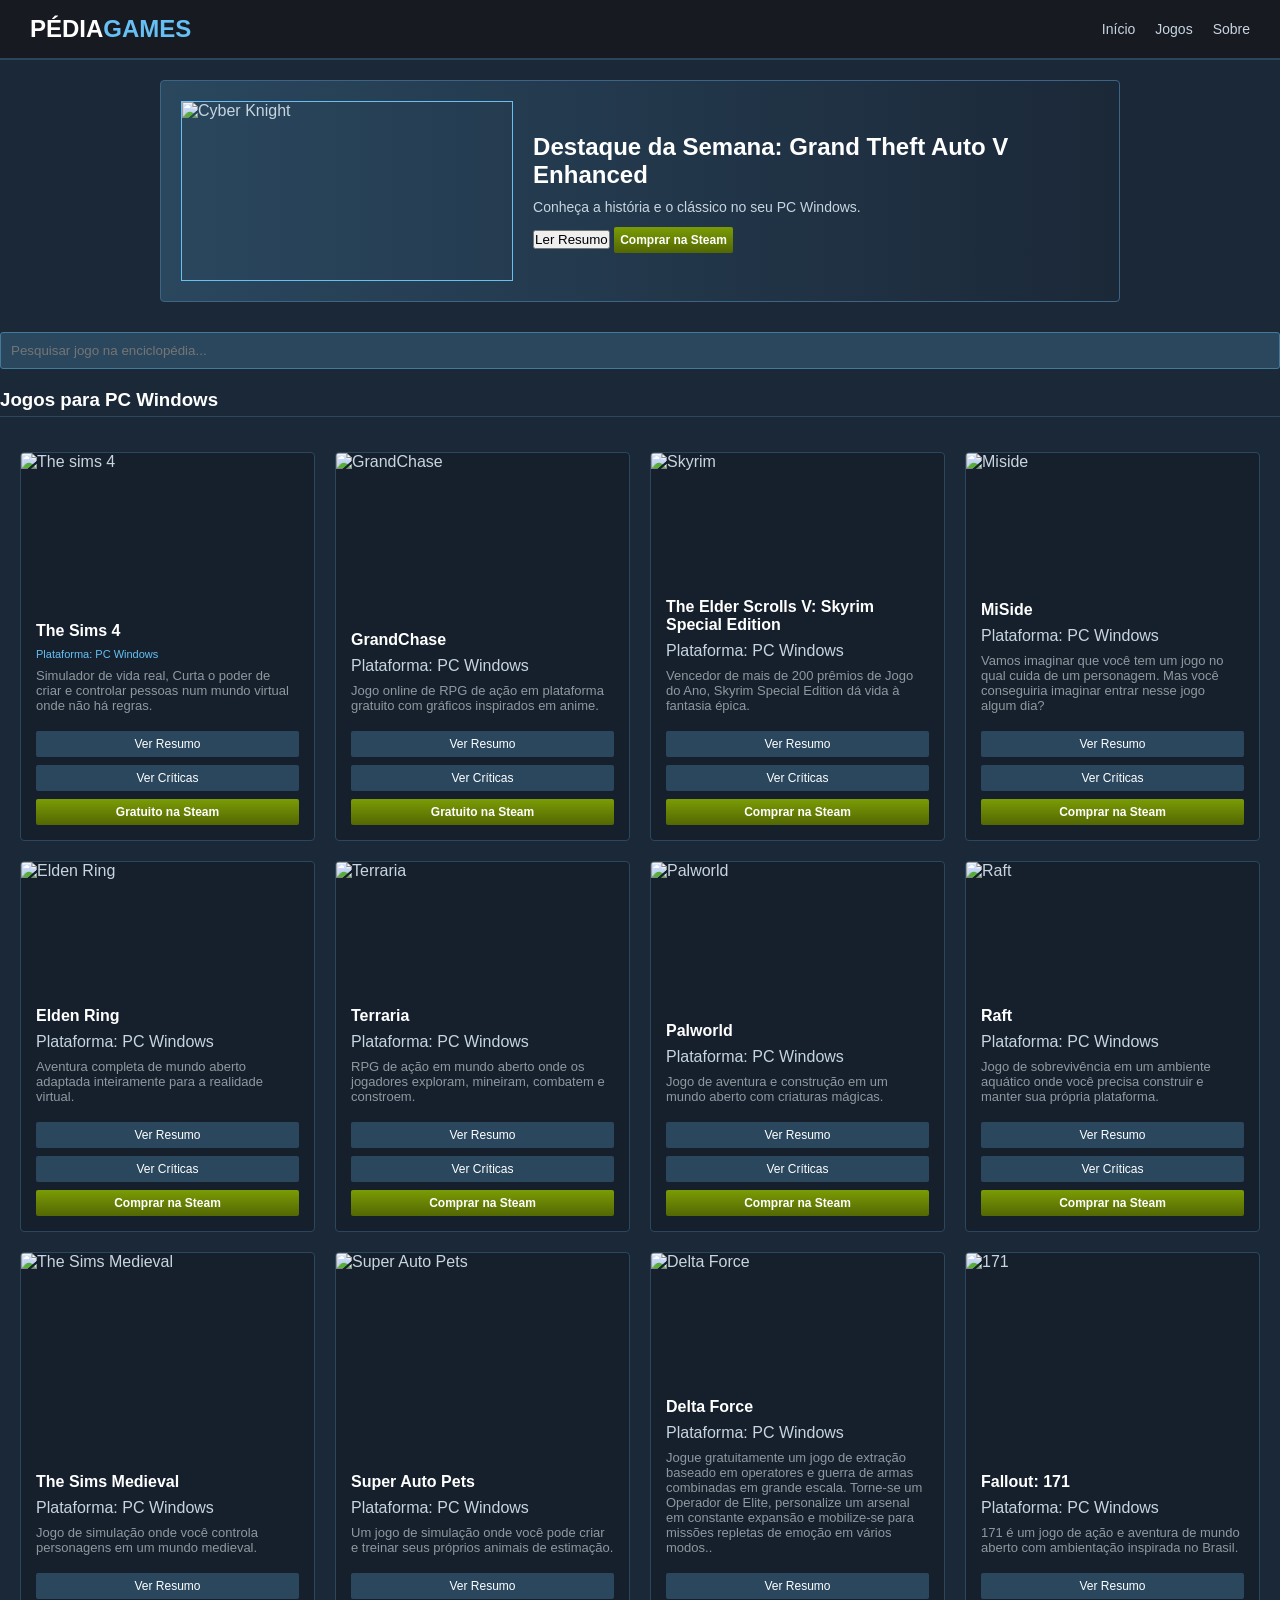
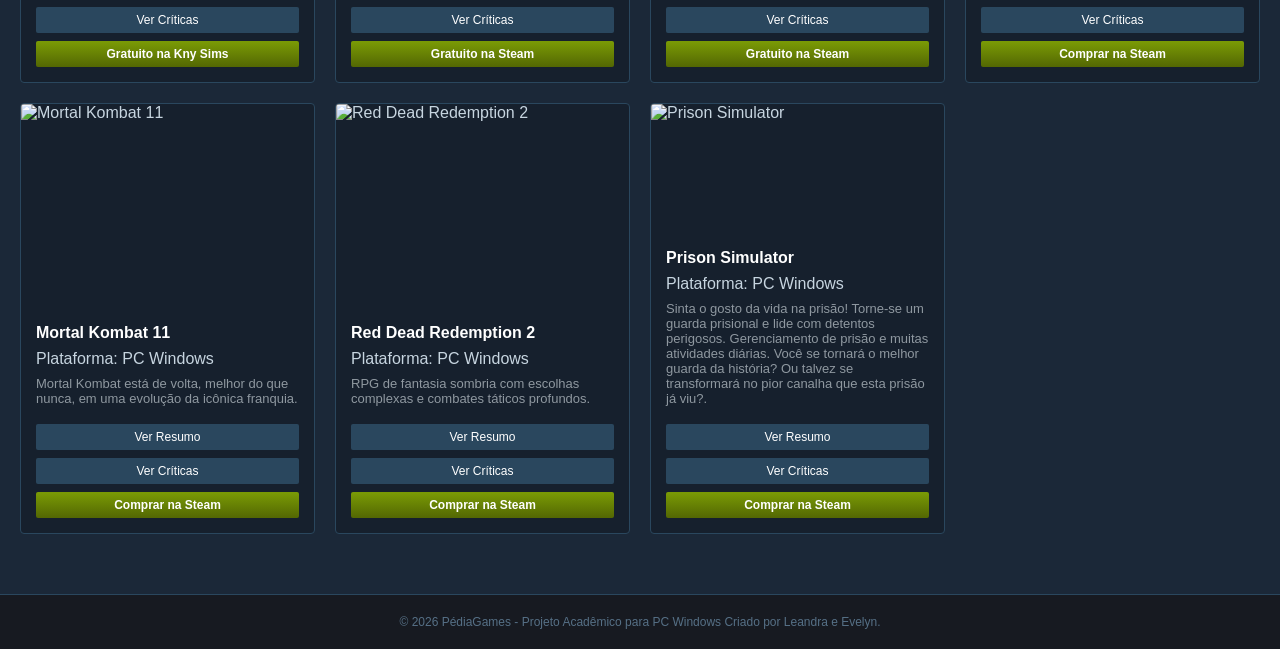
==== commit e97dbfda: "lista de jogos" ====
--- a/index.html
+++ b/index.html
@@ -14,7 +14,7 @@
         <nav>
             <ul>
                 <li><a href="#">Início</a></li>
-                <li><a href="#" onclick="mostrarInfo('Jogos Disponíveis', '📚 Jogos catalogados na enciclopédia:\n\n• The Sims 4\n• GrandChase\n• The Elder Scrolls V: Skyrim Special Edition\n• Grand Theft Auto V Enhanced')">Jogos</a></li>
+                <li><a href="#" onclick="mostrarInfo('Jogos Disponíveis', '📚 Jogos catalogados na enciclopédia:\n\n• The Sims 4\n• GrandChase\n• The Elder Scrolls V: Skyrim Special Edition\n• Grand Theft Auto V Enhanced\n• MiSide\n• Elden Ring\n• Terraria\n• Palworld\n• Raft\n• The Sims Medieval\n• Super Auto Pets\n• Delta Force\n• 171\n• Mortal Kombat 11\n• Red Dead Redemption 2\n• Prison Simulator\n')">Jogos</a></li>
                 <li><a href="#" onclick="mostrarInfo('Sobre o PédiaGames', 'O PédiaGames é uma enciclopédia digital desenvolvida para entusiastas de PC Windows. Nosso objetivo é catalogar informações essenciais, histórias e resumos rápidos dos melhores jogos de computador, servindo como um guia prático e acessível.')">Sobre</a></li>
             </ul>
         </nav>
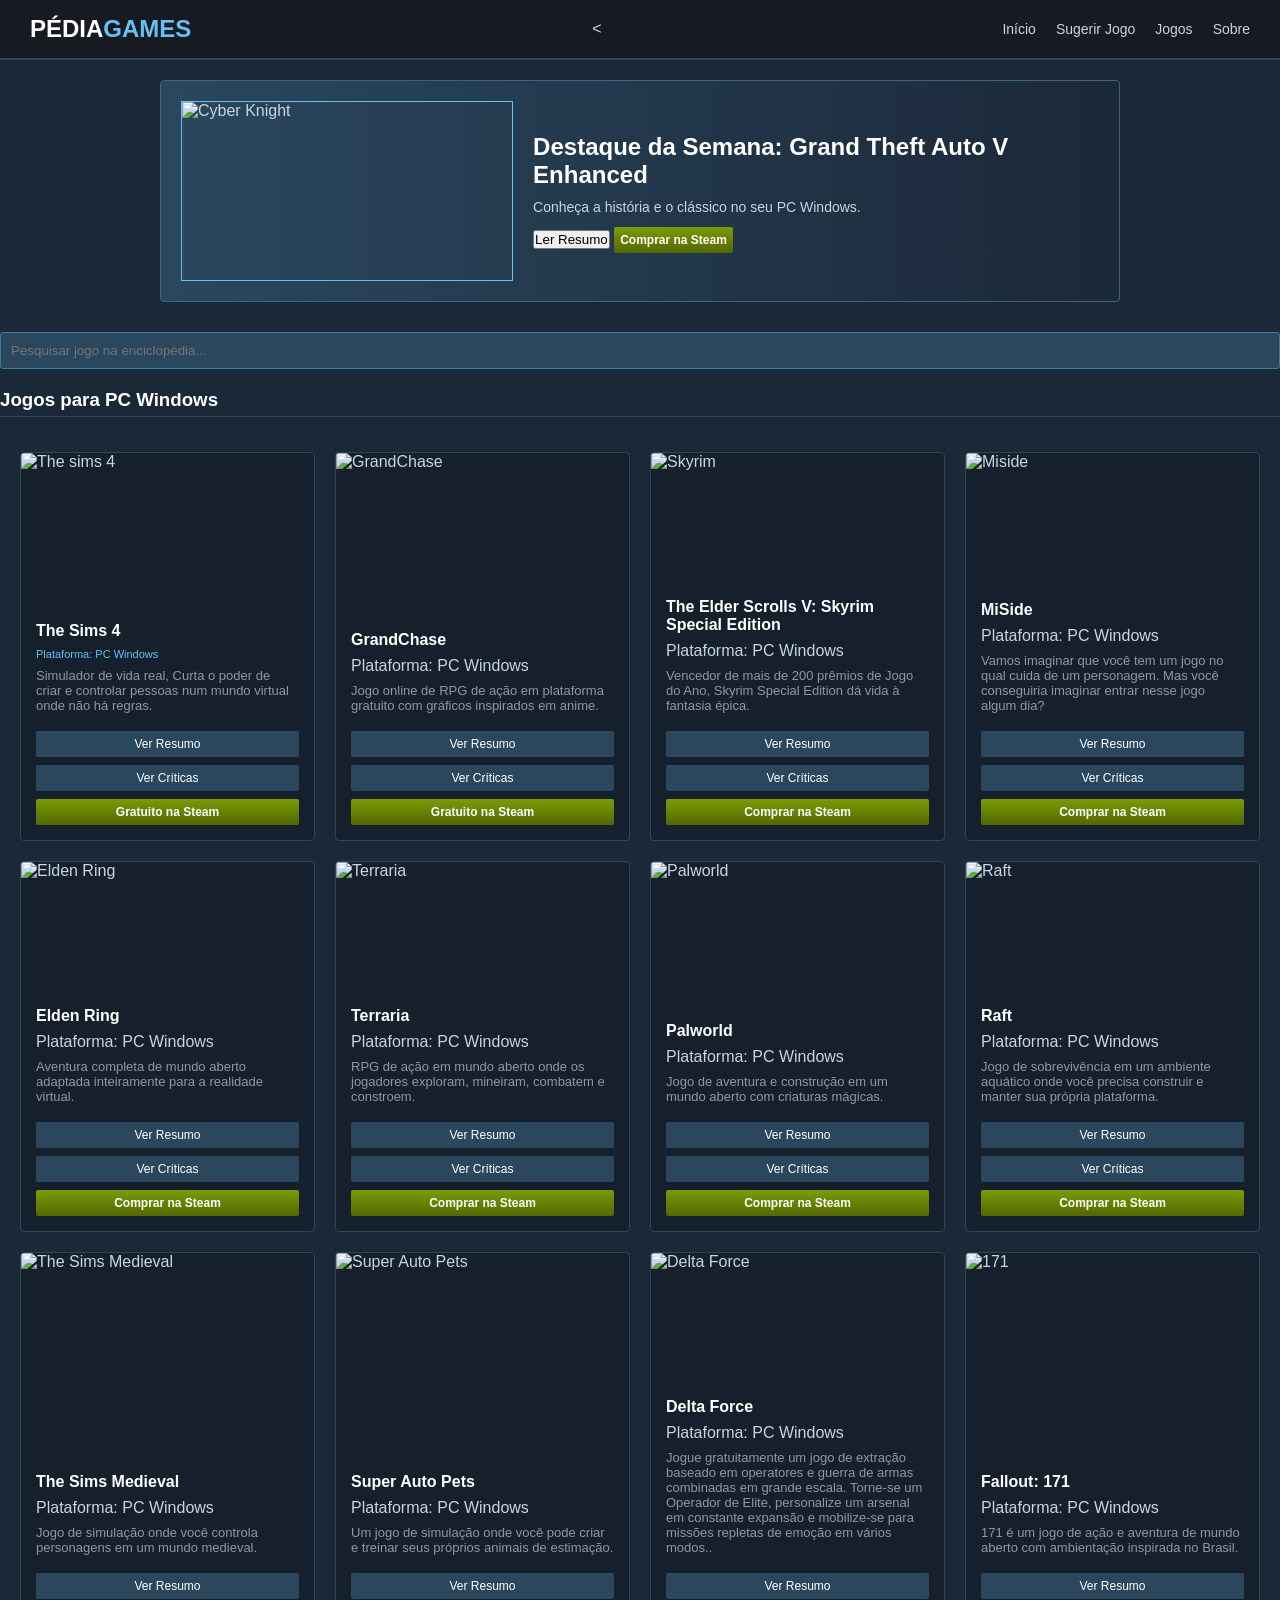
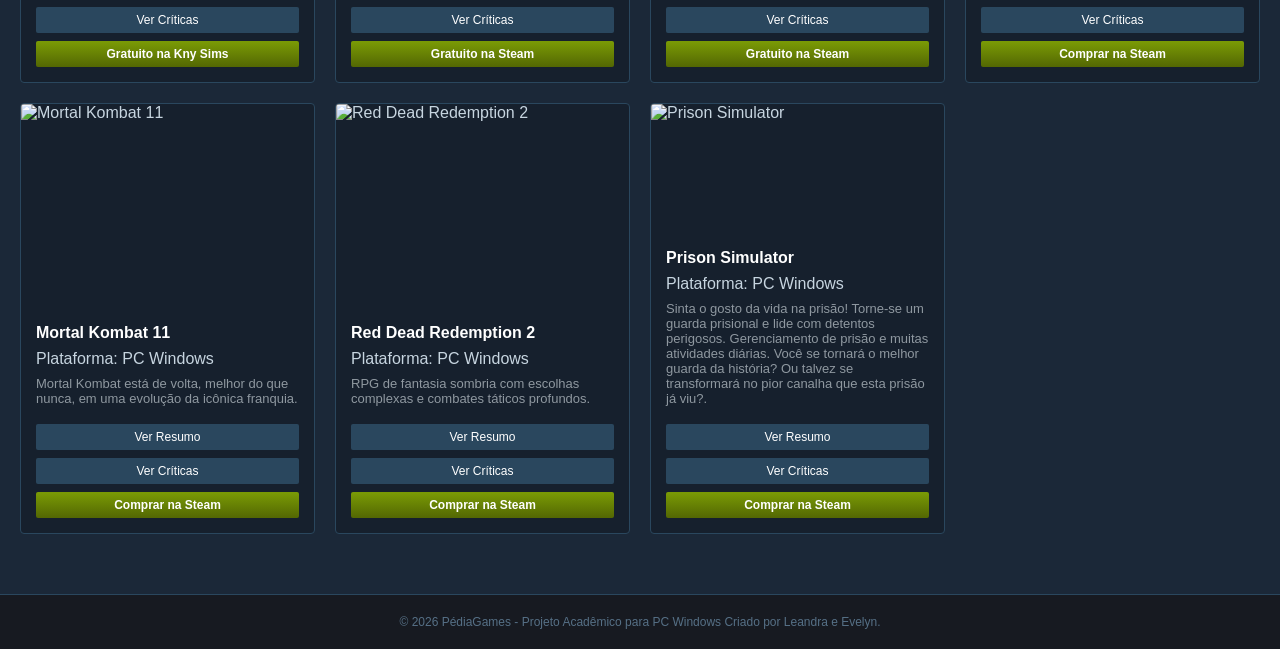
==== commit c029f52e: "alterar html principal" ====
--- a/index.html
+++ b/index.html
@@ -11,10 +11,11 @@
     <!-- Cabeçalho -->
     <header>
         <div class="logo">Pédia<span>Games</span></div>
-        <nav>
+        <<nav>
             <ul>
-                <li><a href="#">Início</a></li>
-                <li><a href="#" onclick="mostrarInfo('Jogos Disponíveis', '📚 Jogos catalogados na enciclopédia:\n\n• The Sims 4\n• GrandChase\n• The Elder Scrolls V: Skyrim Special Edition\n• Grand Theft Auto V Enhanced\n• MiSide\n• Elden Ring\n• Terraria\n• Palworld\n• Raft\n• The Sims Medieval\n• Super Auto Pets\n• Delta Force\n• 171\n• Mortal Kombat 11\n• Red Dead Redemption 2\n• Prison Simulator\n')">Jogos</a></li>
+                <li><a href="index.html">Início</a></li>
+                <li><a href="sugestoes.html">Sugerir Jogo</a></li>
+                <li><a href="#" onclick="mostrarInfo('Jogos Disponíveis', '📚 Jogos catalogados\n• The Sims 4\n• GrandChase\n• The Elder Scrolls V: Skyrim Special Edition\n• Grand Theft Auto V Enhanced\n• MiSide\n• Elden Ring\n• Terraria\n• Palworld\n• Raft\n• The Sims Medieval\n• Super Auto Pets\n• Delta Force\n• 171\n• Mortal Kombat 11\n• Red Dead Redemption 2\n• Prison Simulator\n')">Jogos</a></li>
                 <li><a href="#" onclick="mostrarInfo('Sobre o PédiaGames', 'O PédiaGames é uma enciclopédia digital desenvolvida para entusiastas de PC Windows. Nosso objetivo é catalogar informações essenciais, histórias e resumos rápidos dos melhores jogos de computador, servindo como um guia prático e acessível.')">Sobre</a></li>
             </ul>
         </nav>
@@ -142,7 +143,7 @@
                     <p class="descricao-curta">Jogo de aventura e construção em um mundo aberto com criaturas mágicas.</p>
                     <div class="botoes-card">
                         <button class="btn-info" onclick="mostrarInfo('Palworld', 'Desenvolvido pela Pocketpair, Palworld combina mecânicas de sobrevivência e exploração com a captura de criaturas. No jogo, você explora um vasto mundo aberto onde pode construir bases, cultivar alimentos, automatizar linhas de produção com a ajuda dos seus Pals e enfrentar chefes desafiadores. Embora as criaturas conhecidas popularmente como Pals possam ser usadas para trabalho braçal, agricultura ou combate, o jogo também permite o uso de armas de fogo e táticas de sobrevivência mais intensas, criando uma mistura única e viciante de exploração e gestão.')">Ver Resumo</button>
-                        <button class="btn-info" onclick="mostrarInfo('Palworld - Avaliações', '⭐ Nota da Crítica: 4.2 de 5 estrelas (⭐⭐⭐⭐☆)4.2 de 5 estrelas (⭐⭐⭐⭐☆). O jogo merece nota alta pela diversão imediata, criatividade na mistura de gêneros e pelo excelente fator multijogador com amigos, mas perde alguns pontos devido a bugs de lançamento e à necessidade de mais polimento em algumas mecânicas de desempenho no mundo aberto.')">Ver Críticas</button>
+                        <button class="btn-info" onclick="mostrarInfo('Palworld - Avaliações', '⭐ Nota da Crítica: 4.2 de 5 estrelas (⭐⭐⭐⭐☆). O jogo merece nota alta pela diversão imediata, criatividade na mistura de gêneros e pelo excelente fator multijogador com amigos, mas perde alguns pontos devido a bugs de lançamento e à necessidade de mais polimento em algumas mecânicas de desempenho no mundo aberto.')">Ver Críticas</button>
                         <a href="https://store.steampowered.com/app/1623730/Palworld/" target="_blank" class="btn-steam">Comprar na Steam</a>
                     </div>
                 </div>
@@ -203,7 +204,7 @@
                     <div class="botoes-card">
                         <button class="btn-info" onclick="mostrarInfo('Delta Force', 'Desenvolvido pela Team Jade (TiMi Studio Group), Delta Force (também conhecido como Delta Force: Hawk Ops) revitaliza a clássica franquia de tiros táticos. O jogo divide-se em duas experiências principais: uma campanha narrativa baseada em operações especiais realistas (incluindo a recriação do clássico filme Black Hawk Down) e um modo multijogador massivo de guerra tática com combates veiculares em grande escala, onde operadores com habilidades especializadas colaboram em equipa para dominar o campo de batalha com gráficos modernos de última geração.')">Ver Resumo</button>
                         <button class="btn-info" onclick="mostrarInfo('Delta Force - Avaliações', '⭐ Nota da Crítica: 4.1 de 5 estrelas (⭐⭐⭐⭐☆). O jogo destaca-se pelos seus gráficos impressionantes, escala grandiosa de combate e pela forte adrenalina no modo multijogador, mas perde alguns pontos devido ao balanceamento de progressão e à necessidade de polimento contínuo no desempenho dos servidores.')">Ver Críticas</button>
-                        <a href="https://store.steampowered.com/app/1716740/Delta_Force/" target="_blank" class="btn-steam">Gratuito na Steam</a>
+                        <a href="https://store.steampowered.com/app/2507950/Delta_Force/" target="_blank" class="btn-steam">Gratuito na Steam</a>
                     </div>
                 </div>
             </div>
--- a/style.css
+++ b/style.css
@@ -283,4 +283,39 @@
     .botoes-card a {
         width: 100%;
     }
+}
+/* Estilos do Formulário de Sugestões */
+.form-container {
+    background-color: #16202d;
+    border: 1px solid #2a475e;
+    border-radius: 4px;
+    padding: 30px;
+    max-width: 600px;
+    margin: 40px auto;
+}
+
+.form-container label {
+    display: block;
+    color: #66c0f4;
+    margin-bottom: 5px;
+    font-size: 14px;
+    font-weight: bold;
+}
+
+.form-container input, 
+.form-container textarea {
+    width: 100%;
+    padding: 10px;
+    margin-bottom: 20px;
+    background-color: #1b2838;
+    border: 1px solid #3d6485;
+    color: white;
+    border-radius: 3px;
+    font-family: Arial, sans-serif;
+}
+
+.form-container input:focus, 
+.form-container textarea:focus {
+    outline: none;
+    border-color: #66c0f4;
 }
